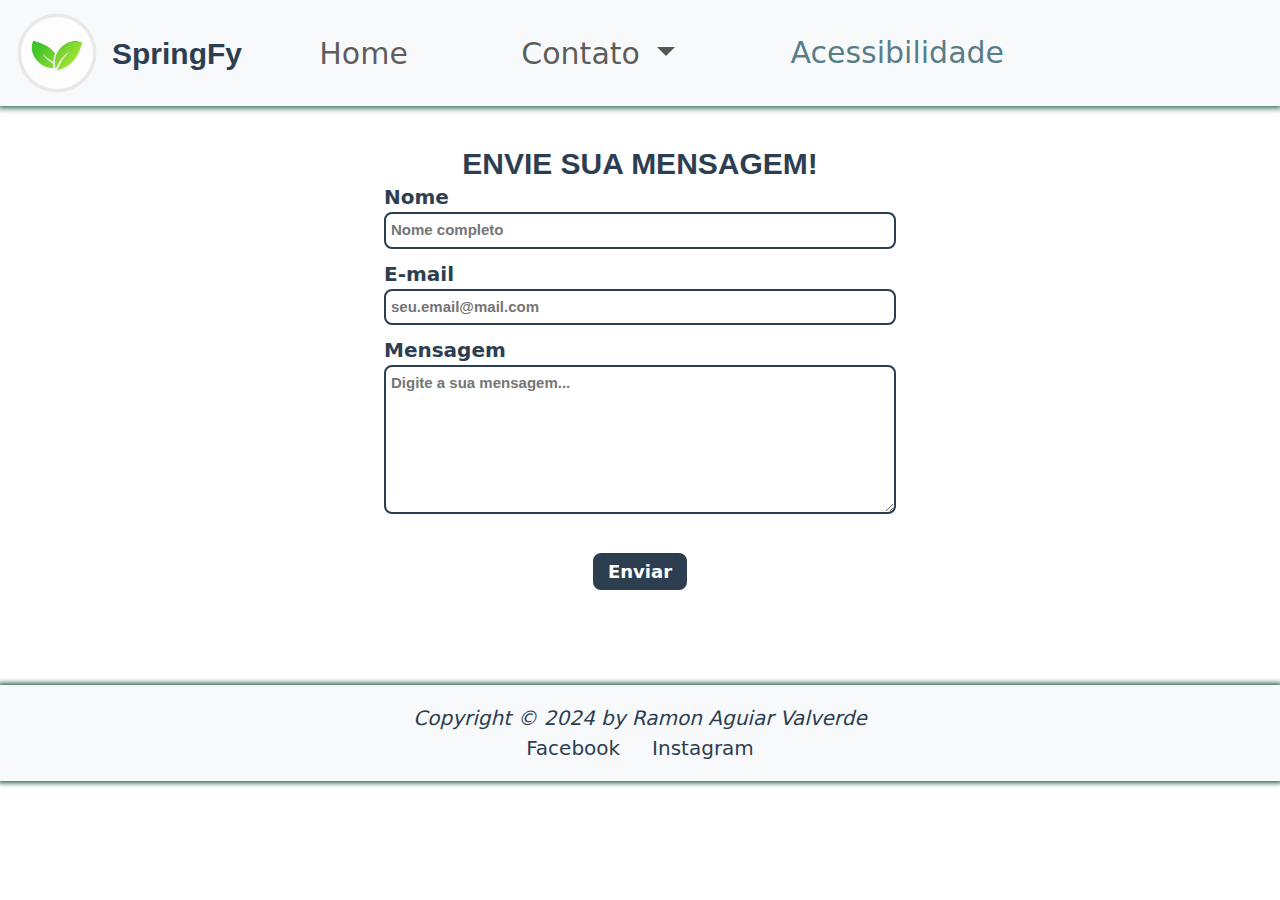
==== _html/contato.html @ ff8b5adb "Muitas modificações feitas" ====
<!DOCTYPE html>
<html lang="pt-br">

<head>
   <meta name="author" content="Ramon Valverde" />
   <meta charset="UTF-8" />
   <meta name="viewport" content="width=device-width, initial-scale=1" />
   <title>Cadastre-se</title>
   <link rel="icon" href="../_images/Icone_Planta_03.png">
   <link rel="stylesheet" type="text/css" href="../_css/estilos.css">
   <link rel="stylesheet" type="text/css" href="../_css/contato.css">
   <link rel="stylesheet" type="text/css" href="../_css/edit_bootstrap.css" />
   <link href="../_bootstrap-5.3.3/css/bootstrap.min.css" rel="stylesheet">
</head>

<body id="pessoa">

   <!-- Menu -->
   <nav class="navbar navbar-expand-lg bg-body-tertiary">
      <div class="container-fluid">
         <img src="../_images/Icone_Planta_03.png" alt="Logomarca da empresa SpringFy"> <span
            id="logomarca">SpringFy</span>
         <button class="navbar-toggler" type="button" data-bs-toggle="collapse" data-bs-target="#navbarSupportedContent"
            aria-controls="navbarSupportedContent" aria-expanded="false" aria-label="Toggle navigation">
            <span class="navbar-toggler-icon"></span>
         </button>
         <div class="collapse navbar-collapse" id="navbarSupportedContent">
            <ul class="navbar-nav me-auto mb-2 mb-lg-0">
               <li class="nav-item active">
                  <a class="nav-link" href="../index.html">Home</a>
               </li>
               <li class="nav-item dropdown">
                  <a class="nav-link dropdown-toggle" href="#" role="button" data-bs-toggle="dropdown"
                     aria-expanded="false">
                     Contato
                  </a>
                  <ul class="dropdown-menu">
                     <li><a class="nav-link-dropdown" href="pessoa.html">Cadastre-se</a></li>
                     <li><a class="nav-link-dropdown" href="profissional.html">Trabalhe Conosco</a></li>
                  </ul>
               </li>
               <li class="nav-item active">
                  <button class="nav-link" id="acessiblidade" onclick="alterarFonte()">Acessibilidade</button>
               </li>
            </ul>
            <!-- 
            <form class="d-flex" role="search">
               <input class="form-control me-2" type="search" placeholder="Pesquisar" aria-label="Search">
               <button class="btn btn-outline-success" type="submit">Pesquisar</button>
            </form>
            -->
         </div>
      </div>
   </nav>

   <main class="cadastro">

      <div id="contato-interface">
         <h1 class="cadastro-title">Envie sua mensagem!</h1>
         <form name="formulario_conato" method="post" onsubmit="envia_formulario(event);" action=" ">
            <fieldset id="fieldset-identificacao" class="form-fieldset">
                  <label class="input-legend">Nome</label>
                  <input id="nome" class="form-input" type="text" placeholder="Nome completo">
                  <label class="input-legend">E-mail</label>
                  <input id="email" class="form-input" type="email" placeholder="seu.email@mail.com">
                  <label class="input-legend">Mensagem</label>
                  <textarea class="form-textarea" id="texto_contato" rows="6" placeholder="Digite a sua mensagem..."></textarea>
            </fieldset>

            <footer id="btn_cadastrar">
               <button href="obrigado.html" id="btn_cadastrar">Enviar</button>
            </footer>
         </form>
      </div>
   </main>

   <div class="espaco"></div>

   <!-- Rodapé -->
   <footer class="assinatura">
      <em>Copyright © 2024 by Ramon Aguiar Valverde</em><br>
      <a href="https://www.facebook.com/" target="_blank" class="links">Facebook</a>
      <a href="https://www.instagram.com/" target="_blank" class="links">Instagram</a>
   </footer>

   <script language="JavaScript" src="../_javascript/validacao_aluno.js"></script>
   <script language="JavaScript" src="../_bootstrap-5.3.3/js/bootstrap.bundle.min.js"></script>
   <script language="JavaScript" src="../_javascript/edit_chart.js"></script>
   <script language="JavaScript" src="../_javascript/script.js"></script>
</body>

</html>
---- _css/estilos.css ----
@charset "UTF-8";

* {
   /* Resetar modulos de espaçamentos*/
   margin: 0px;
   padding: 0px;
}

html {
   /*background-color: rgb(255, 255, 255);*/
   font-family: "Arial", sans-serif;
   font-weight: 500;
   color: white;
}
/*------------------------ Formatação MENU ------------------------*/

ul.menu-list {
   position: relative;
   width: 100%;
   display: flex;
   justify-content: left;
   flex-direction: row;
}

a.menu-link {
   list-style: none;
   text-decoration: none;
   text-align: center;
   margin: 15px 0 0 20px;
}

li.menu-item {
   font-size: 16px;
   font-weight: bold;
   color: rgb(45, 62, 81);
   text-decoration: none;
   background-color: lightgray;
   border: 2px rgb(45, 62, 81) solid;
   border-radius: 10px;
   text-align: center;
   text-decoration: none;
   padding: 5px 15px;
   list-style: none;
}

li.menu-item:hover {
   color: white;
   background-color: rgb(45, 62, 81);
   border: 2px white solid;
   transition-duration: 0.4s;
}

ul.dropdown-menu li {
   padding-left: 10px;
}

/*------------------------ Formatação Rpdapé ------------------------*/

footer.assinatura {
   width: 100%;
   font-size: 20px;
   text-align: center;
   padding: 2vh 0;
   color: rgb(45, 62, 81);
   background-color: #f8f9fa;
   box-shadow: 0px 0px 5px 2px #286145;
   z-index: 5;
}

a.links {
   text-decoration: none;
   color: rgb(45, 62, 81);
   margin: 0 1%;
   margin-top: 50px;
}

a.links:hover {
   color: #198754;
   transition: 0.2s;
}

/*-------------------- Formatação Index --------------------*/

body#index {
   background-color: white;
   background-size: cover;
}

ul#menu_index {
   display: flex;
   align-items: center;
   justify-content: center;
   flex-direction: column;
}

a.menu_index {
   list-style: none;
   text-decoration: none;
   text-align: center;
   width: 60%;
   margin: 3% 0;
}

li.menu_index {
   text-decoration: none;
   font-weight: bolder;
   color: rgb(45, 62, 81);
   background-color: lightgray;
   border: 2px rgb(45, 62, 81) solid;
   border-radius: 10px;
   padding: 3% 0%;
}

li.menu_index:hover {
   color: white;
   background-color: rgb(45, 62, 81);
   border: 2px white solid;
   transition-duration: 0.3s;
}

/*-------------------- Pagina Sobre --------------------*/
h1.titulo-h1 {
   font-family: "Arial", sans-serif;
   color: rgb(45, 62, 81);
}

h2.titulo-h2 {
   font-family: "Arial", sans-serif;
   color: rgb(45, 62, 81);
}

p.paragrafo {
   font-family: "Arial", sans-serif;
   color: rgb(45, 62, 81);
   font-size: 20px;
}

b.paragrafo {
   font-family: "Arial", sans-serif;
   color: rgb(45, 62, 81);
   font-size: 20px;
}

main#main-sobre {
   text-align: center;
   margin: 0 15%;
   text-align: left;
   width: 70%;
   padding-top: 2%;
   min-height: 77vh;
}

div.div-video {
   width: 100%;
   padding: 2% 0;
   text-align: center;
   margin-bottom: 10%;
}

iframe.iframe-video {
   /* 16:9  Multiplica o width por 16 e o height por 9 para manter a proporção do video */
   height: 60vh;
   width: 100%;
}

legend.legenda-video {
   font-size: 20px;
}

div.div-graphic {
   width: 100%;
   display: flex;
   align-items: center;
   justify-content: center;
   flex-direction: column;
}

/* --------------------------- CORREÇÃO DE RESPONSIVIDADE --------------------------- */

@media(max-width: 550px) {

   main#main-sobre {
      padding-top: 5%;
      width: 80%;
      margin: 0 10%;
   }

   iframe.iframe-video {
      height: 20vh;
   }

}
---- _css/contato.css ----
@charset "UTF-8";

* {
   /* Resetar modulos de espaçamentos*/
   margin: 0px;
   padding: 0px;
}

html {
   /*background-color: rgb(255, 255, 255);*/
   font-family: "Arial", sans-serif;
   font-weight: 500;
   color: white;
}

main.cadastro {
   display: flex;
   justify-content: center;
   /* Centraliza horizontalmente */
   align-items: center;
   /* Centraliza verticalmente */
   flex-direction: column;
   /* Esse recurso é para empurrar o footer para o final da pagina, min-height = 100vh - (Soma de cada espaçamento vertical dos elemntos de footer) + 10*/
}

h1.cadastro-title {
   font-family: "Arial", sans-serif;
   color: rgb(45, 62, 81);
   font-size: 30px;
   margin-top: 40px;
   margin-bottom: -10px;
   font-weight: bold;
   text-transform: uppercase;
   width: 100%;
   text-align: center;
}

div#cadastro-interface {
   width: 60%;
}

div#contato-interface {
   width: 40%;
}

legend.form-legend {
   margin-top: 30px;
   margin-bottom: -10px;
   font-size: 24px;
   font-weight: bold;
   color: rgb(45, 62, 81);
}

input.form-input,
select.form-select, 
textarea.form-textarea {
   border: 2px rgb(45, 62, 81) solid;
   border-radius: 8px;
   padding: 5px;
   width: 100%;
   font-size: 15px;
   font-family: "Arial", sans-serif;
   font-weight: 600;
   color: rgb(45, 62, 81);
   outline: none;
}

input.form-input:hover,
select.form-select:hover, 
textarea.form-textarea:hover {
   border: 2px #198754 solid;
   box-shadow: 0px 0px 6px 2px  #198754;
}

option {
   color: rgb(45, 62, 81);
   font-size: 15px;
   font-family: "Arial", sans-serif;
   font-weight: 500;
}

label.input-legend {
   margin-top: 10px;
   font-size: 20px;
   font-weight: bold;
   color: rgb(45, 62, 81);
}


label.label-sexo {
   margin-bottom: 5px;
   font-size: 20px;
   font-weight: bold;
   color: rgb(45, 62, 81);
}

input.form-radio {
   margin-right: 3%;
   width: 18px;
   height: 18px;
   accent-color: #198754;
}

footer#btn_cadastrar {
   display: flex;
   justify-content: center;
   align-items: center;
   width: 100%;
}

footer.form {
   margin-top: 2%;
   width: 100%;
   font-size: 20px;
   text-align: center;
   padding: 2vh 0;
   color: #f8f9fa;
   background-color: rgba(0, 0, 0, 0.5);
}

footer.form>a {
   text-decoration: none;
   color: white;
   margin: 0 1%;
   padding: 5px;
   border-radius: 5px;
}

footer.form>a:hover {
   color: rgb(45, 62, 81);
   background-color: #f8f9fa;
   transition: 0.2s;
}

button#btn_cadastrar {
   border: 2px rgb(255, 255, 255) solid;
   border-radius: 10px;
   margin: 30px 0 30px 0;
   padding: 1% 3% 1% 3%;
   color: white;
   font-size: 18px;
   font-weight: bold;
   background-color: rgb(45, 62, 81);
   text-decoration: none;
}

button#btn_cadastrar:hover {
   border: 2px #198754 solid;
   color: #198754;
   background-color: rgba(255, 255, 255, 0.8);
   transition-duration: 0.4s;
   cursor: pointer;
}

div.div-name {
   padding: 0 2%;
}

section.setion-1-identification {
   display: flex;
   justify-content: left;
   flex-direction: row;
}

div.div-identification {
   width: 50%;
   padding: 0 2%;
}

section.setion-1-address {
   display: flex;
   justify-content: left;
   flex-direction: row;
}

div.div-address {
   width: 50%;
   padding: 0 2%;
}

div.espaco {
   height: 7vh;
}



/* --------------------------- CORREÇÃO DE RESPONSIVIDADE --------------------------- */

@media(max-width: 550px) {

   h1.cadastro-title {
      font-size: 25px;
   }

   div#cadastro-interface, 
   div#contato-interface {
      width: 80%;
   }

   div.espaco {
      height: 20vh;
   }
   
}
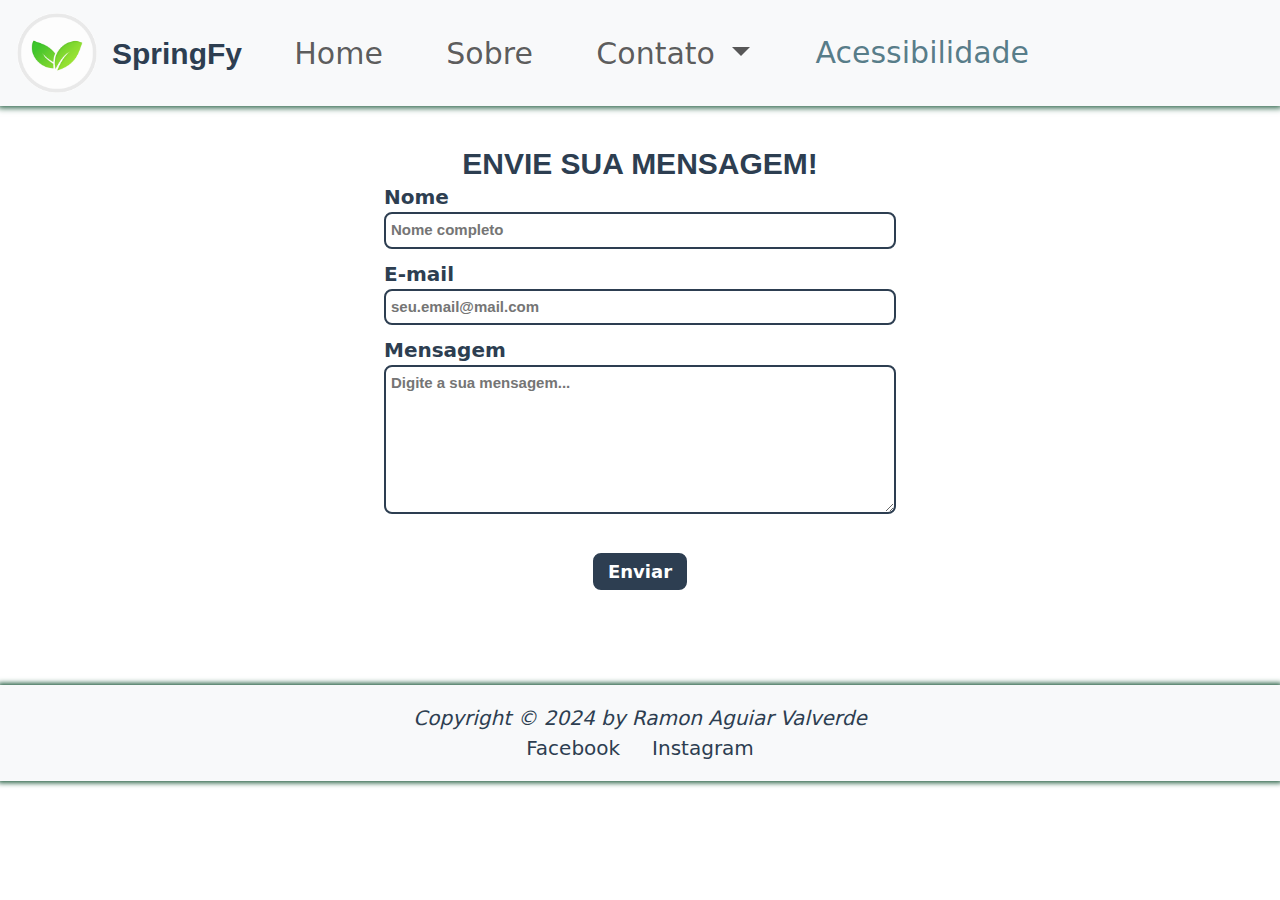
==== commit eb125a60: "Correções feitas" ====
--- a/_html/contato.html
+++ b/_html/contato.html
@@ -29,6 +29,7 @@
                <li class="nav-item active">
                   <a class="nav-link" href="../index.html">Home</a>
                </li>
+               <li class="nav-item active"><a class="nav-link" href="sobre.html">Sobre</a></li>
                <li class="nav-item dropdown">
                   <a class="nav-link dropdown-toggle" href="#" role="button" data-bs-toggle="dropdown"
                      aria-expanded="false">
--- a/_css/estilos.css
+++ b/_css/estilos.css
@@ -148,6 +148,7 @@
    width: 70%;
    padding-top: 2%;
    min-height: 77vh;
+   animation: slideIn 1s ease-out forwards;
 }
 
 div.div-video {
@@ -189,4 +190,18 @@
       height: 20vh;
    }
 
+}
+
+/* ------------------------- Definição da animação ------------------------- */
+
+@keyframes slideIn {
+   from {
+       transform: translateX(-400px);
+       /* Fora da tela à esquerda */
+   }
+
+   to {
+       transform: translateX(0);
+       /* Posição final */
+   }
 }--- a/_css/contato.css
+++ b/_css/contato.css
@@ -37,10 +37,12 @@
 
 div#cadastro-interface {
    width: 60%;
+   animation: slideIn 1s ease-out forwards;
 }
 
 div#contato-interface {
    width: 40%;
+   animation: slideIn 1s ease-out forwards;
 }
 
 legend.form-legend {
@@ -200,5 +202,28 @@
    div.espaco {
       height: 20vh;
    }
+
+   button#btn_cadastrar {
+      border: 2px rgb(255, 255, 255) solid;
+      border-radius: 10px;
+      padding: 2% 6%;
+      font-size: 25px;
+      font-weight: bold;
+   }
    
+}
+
+
+/* ------------------------- Definição da animação ------------------------- */
+
+@keyframes slideIn {
+    from {
+        transform: translateX(-400px);
+        /* Fora da tela à esquerda */
+    }
+
+    to {
+        transform: translateX(0);
+        /* Posição final */
+    }
 }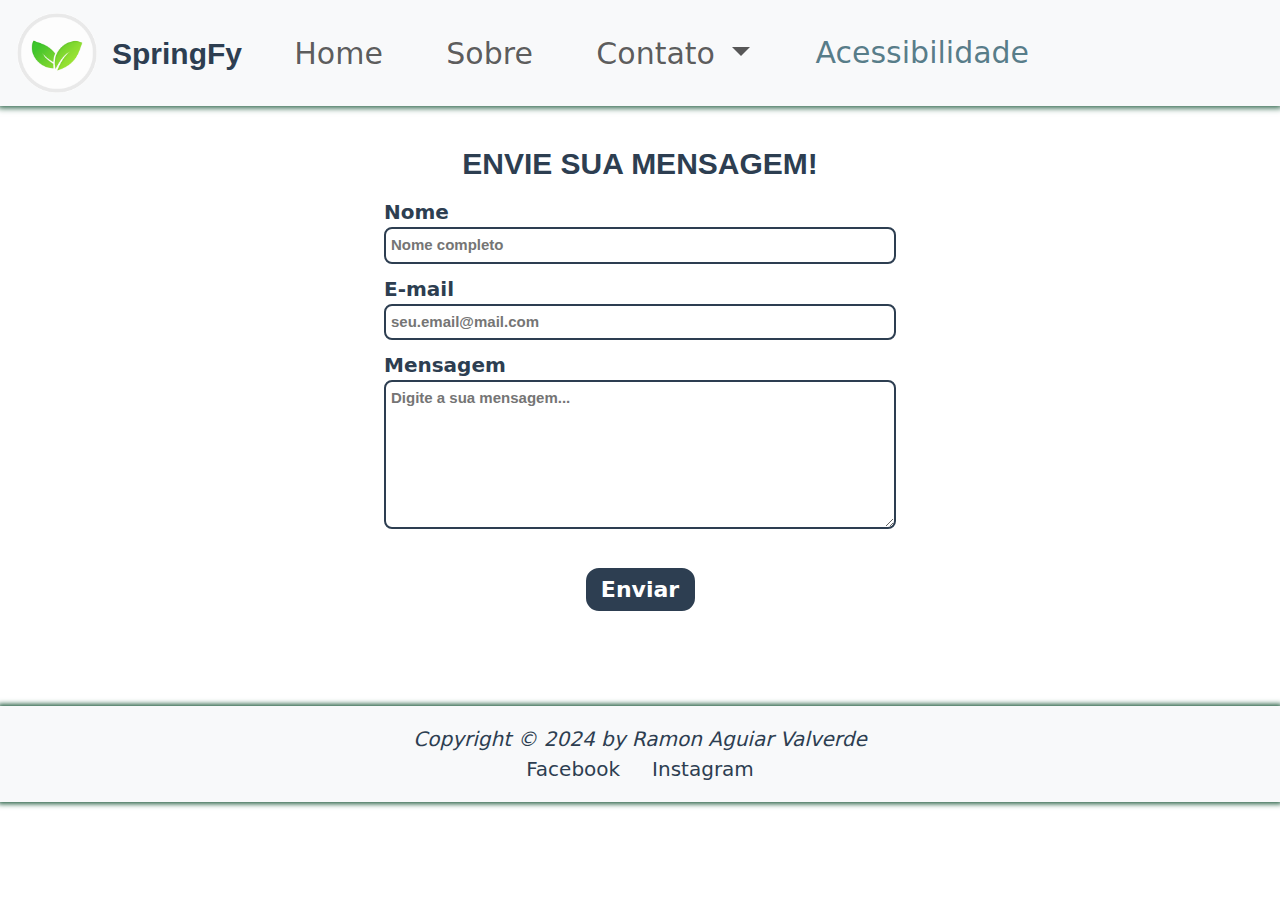
==== commit 95d6552f: "Ultimas atualizações" ====
--- a/_html/contato.html
+++ b/_html/contato.html
@@ -59,7 +59,7 @@
       <div id="contato-interface">
          <h1 class="cadastro-title">Envie sua mensagem!</h1>
          <form name="formulario_conato" method="post" onsubmit="envia_formulario(event);" action=" ">
-            <fieldset id="fieldset-identificacao" class="form-fieldset">
+            <fieldset id="fieldset-contato" class="form-fieldset">
                   <label class="input-legend">Nome</label>
                   <input id="nome" class="form-input" type="text" placeholder="Nome completo">
                   <label class="input-legend">E-mail</label>
--- a/_css/contato.css
+++ b/_css/contato.css
@@ -35,6 +35,10 @@
    text-align: center;
 }
 
+fieldset#fieldset-contato {
+   margin-top: 15px;
+}
+
 div#cadastro-interface {
    width: 60%;
    animation: slideIn 1s ease-out forwards;
@@ -98,8 +102,8 @@
 
 input.form-radio {
    margin-right: 3%;
-   width: 18px;
-   height: 18px;
+   height: 20px;
+   width: 20px;
    accent-color: #198754;
 }
 
@@ -136,11 +140,11 @@
 
 button#btn_cadastrar {
    border: 2px rgb(255, 255, 255) solid;
-   border-radius: 10px;
+   border-radius: 15px;
    margin: 30px 0 30px 0;
-   padding: 1% 3% 1% 3%;
+   padding: 1% 3%;
    color: white;
-   font-size: 18px;
+   font-size: 22px;
    font-weight: bold;
    background-color: rgb(45, 62, 81);
    text-decoration: none;
@@ -202,14 +206,6 @@
    div.espaco {
       height: 20vh;
    }
-
-   button#btn_cadastrar {
-      border: 2px rgb(255, 255, 255) solid;
-      border-radius: 10px;
-      padding: 2% 6%;
-      font-size: 25px;
-      font-weight: bold;
-   }
    
 }
 
